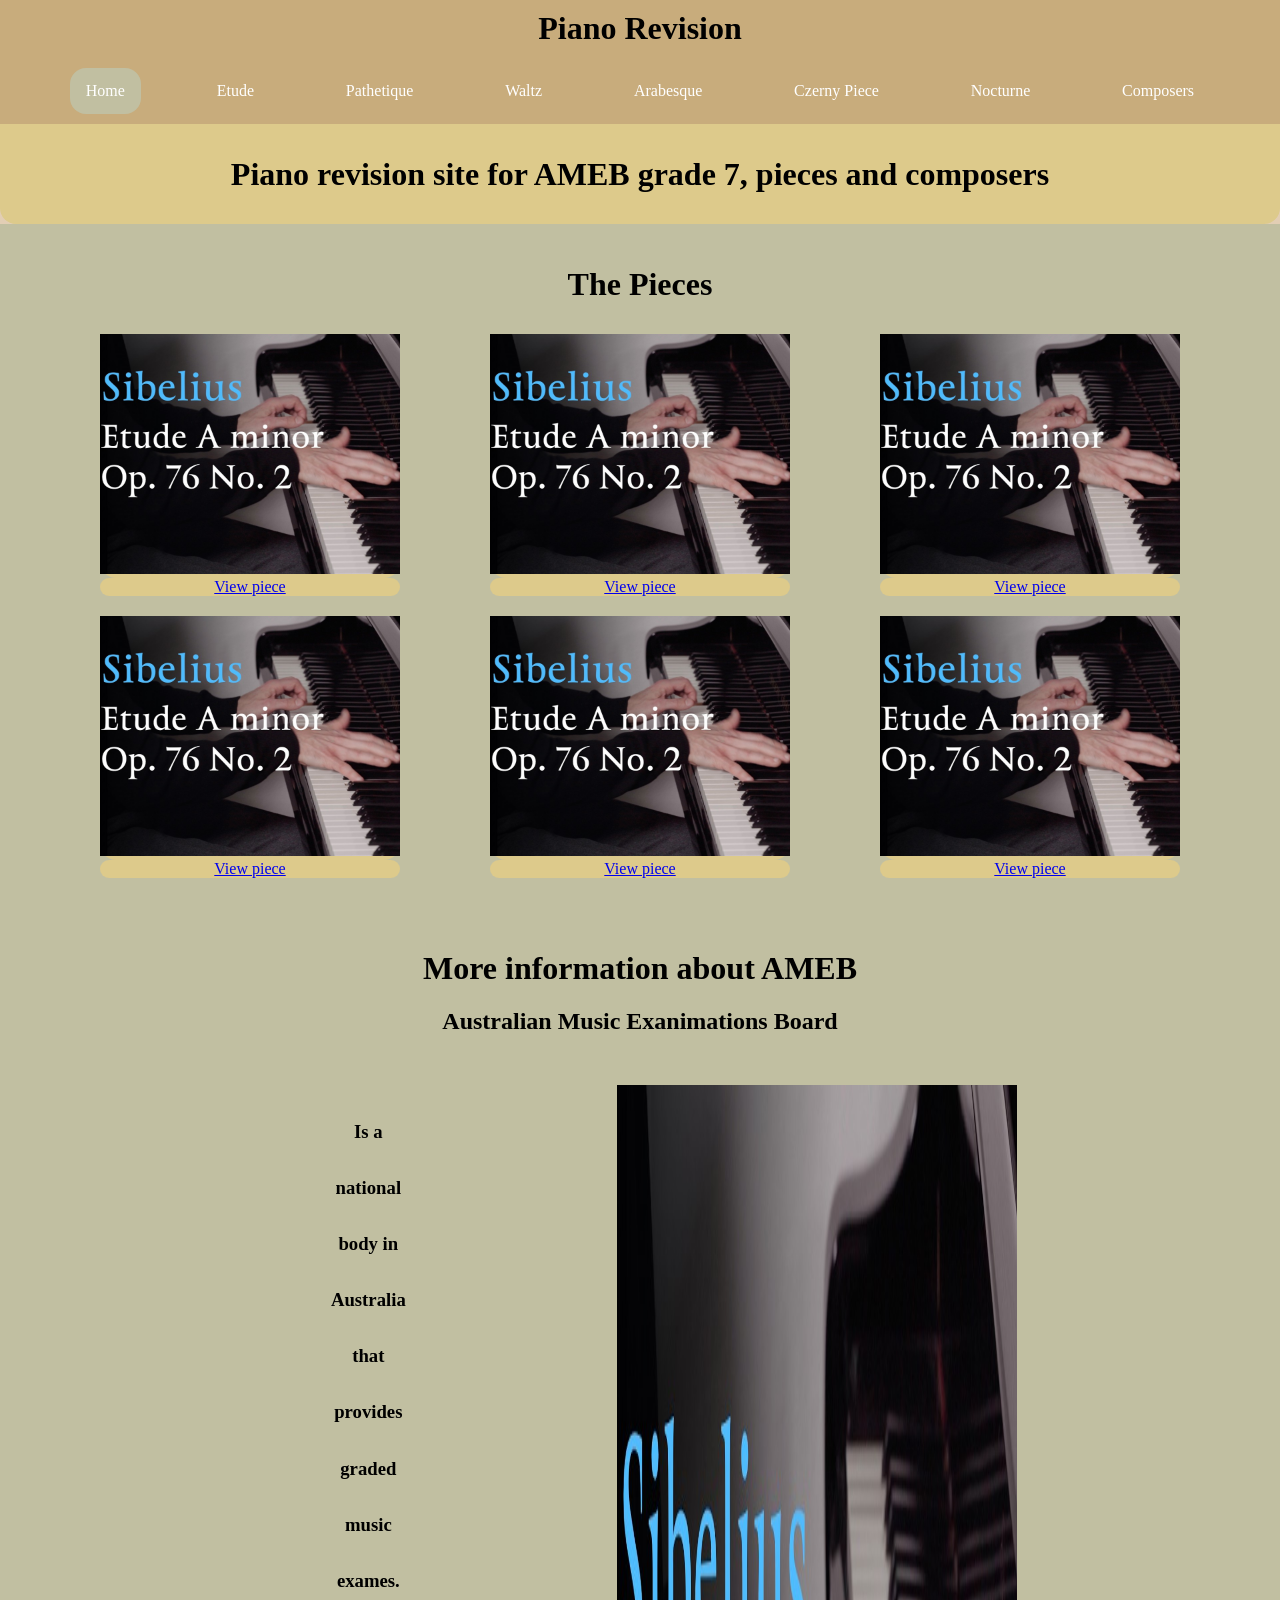
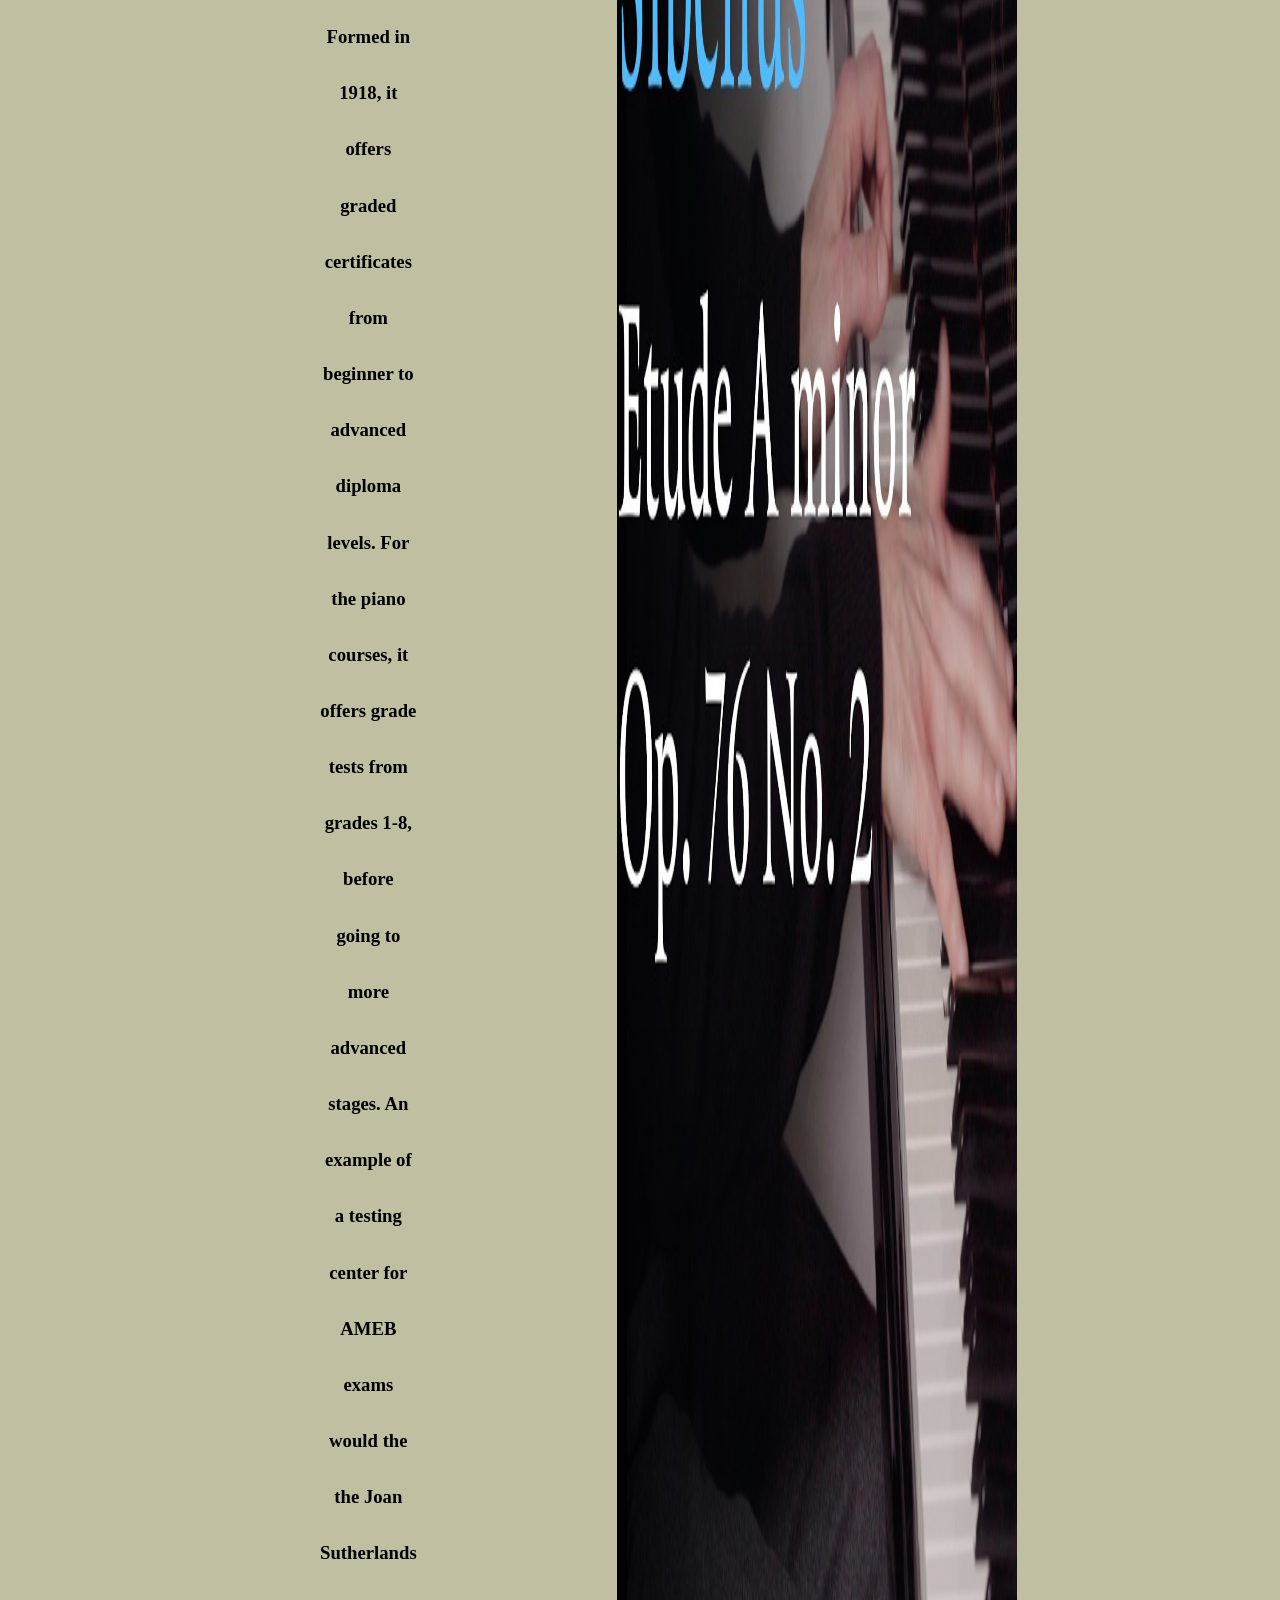
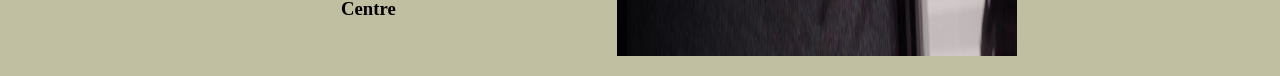
==== index.html @ ac322e9d "get a ameb more better css such as line height etc" ====
<!DOCTYPE html>
<html>
    <head>
        <link rel="stylesheet" href="styles.css">
        <title>Piano Revision</title>
        <meta name="viewport" content="width=device-width, initial-scale=1.0">
    </head>
    <body>
        <div class="header">
            <h1>Piano Revision</h1>
            <div class="navbar">
                <ul>
                    <li><a class="active" href="index.html">Home</a></li>
                    <li><a href="etudethirteenpieces.html">Etude</a></li>
                    <li><a href="pathetiquesonata.html">Pathetique</a></li>
                    <li><a href="waltz.html">Waltz</a></li>
                    <li><a href="arabesque.html">Arabesque</a></li>
                    <li><a href="czernyop.html">Czerny Piece</a></li>
                    <li><a href="nocturne5.html">Nocturne</a></li>
                    <li class="dropdown">
                        <a href="javascript:void(0)" class="dropbtn">Composers</a>
                        <div class="dropdown-content">
                            <a href="composers.html">Composers</a>
                            <a href="beethoven.html">Beethoven</a>
                            <a href="sibelius.html">Sibelius</a>
                            <a href="chopin.html">Chopin</a>
                            <a href="debussy.html">Debussy</a>
                            <a href="czerny.html">Czerny</a>
                            <a href="field.html">Field</a>
                        </div>
                    </li>
                </ul>
            </div>
        </div>
        </div>


        <div class="mcontent">
            <h1>Piano revision site for AMEB grade 7, pieces and composers</h1>
        </div>


        <div class="card">
            <h1>The Pieces</h1>
            <div class="pieces">
                <div class="piece">
                <a href="https://www.youtube.com/watch?v=n5FA8o_K3DQ"><img src="images/etude.png" alt="video of etude"></a>
                <a href="etudethirteenpieces.html">View piece</a>
                </div>
                <div class="piece">
                <a href="https://www.youtube.com/watch?v=n5FA8o_K3DQ"><img src="images/etude.png" alt="video of pathetique"></a>
                <a href="pathetiquesonata.html">View piece</a>
                </div>

                <div class="piece">
                <a href="https://www.youtube.com/watch?v=n5FA8o_K3DQ"><img src="images/etude.png" alt="video of waltz"></a>
                <a href="waltz.html">View piece</a>
                </div>

                <div class="piece">
                <a href="https://www.youtube.com/watch?v=n5FA8o_K3DQ"><img src="images/etude.png" alt="video of arabesque"></a>
                <a href="arabesque.html">View piece</a>
                </div>

                <div class="piece">
                <a href="https://www.youtube.com/watch?v=n5FA8o_K3DQ"><img src="images/etude.png" alt="video of czernypiece"></a>
                <a href="czernyop.html">View piece</a>
                </div>

                <div class="piece">
                <a href="https://www.youtube.com/watch?v=n5FA8o_K3DQ"><img src="images/etude.png" alt="video of nocturne"></a>
                <a href="nocturne5.html">View piece</a>
                </div>
            </div>
        </div>



        <div class="card">
            <h1>More information about AMEB</h1>
            <h2>Australian Music Exanimations Board</h2>
            <div class="ameb">
                <h3>Is a national body in Australia that provides graded music exames. Formed in 1918, it offers graded certificates from beginner to advanced diploma levels. For the piano courses, it offers grade tests from grades 1-8, before going to more advanced stages. An example of a testing center for AMEB exams would the the Joan Sutherlands Centre</h3>
                <img src="images/etude.png" alt="ameb logo">
            </div>
        </div>






    </body>
</html>
---- styles.css ----
body {
    background-color:rgb(226, 206, 180);
    margin: 0;
}


h1 {
    text-align:center;
}

div {
    margin: 0;
}

.header h1, 
.header h3 {
    margin-top: 0;
    color:rgb(0, 0, 0);
}

.card {
  background-color:#c1bfa1;
  padding: 20px;
  text-align:center;
}

.songTitle {
  display:flex;
  flex-wrap:wrap;
  background-color:bisque;
}

.ameb {
  display:flex;
  padding: 300px;
  padding-top:30px;
  padding-bottom:0px;
  gap: 200px;
  line-height: 3;
}

.ameb img {
  float:right;
  width: 400px;
  height: auto;
}

.pieces {
    display:flex;
    justify-content: space-evenly;
    padding: 10px;
    gap: 20px;
    flex-wrap:wrap;
}

.pieces img {
    width: 300px;
    height: auto;
}

.piece {
    display:flex;
    flex-direction:column
}


.piece a {
  background-color:#ddca8b;
  border-radius:16px;
}

.piece a:hover {
  background-color:#c1bfa1
}

.mcontent {
    background-color:#ddca8b;
    padding: 10px;
    border-bottom-left-radius:16px;
    border-bottom-right-radius: 16px;
}










.header {
    text-align:center;
    background-color:rgb(200, 172, 124);
    padding: 10px;
}

ul {
  list-style-type: none;
  margin: 0;
  padding: 0;
  display: flex;
  justify-content:space-evenly;
  flex-wrap: wrap;
}
ul li a, .dropbtn {
  display: block;
  color: rgb(255, 255, 255);
  padding: 14px 16px;
  text-decoration: none;
  border-radius:16px;
  white-space: nowrap;
}

ul li a:hover, .dropdown:hover .dropbtn {
  background-color: #ddca8b;
}

ul li a.active {
  background-color: #c1bfa1;
}

li.dropdown {
  display: inline-block;
  position:relative;
}

.dropdown-content {
  display: none;
  position: absolute;
  background-color:rgb(200, 172, 124);
  min-width: 160px;
  box-shadow: 0px 8px 16px 0px rgba(0,0,0,0.2);
  z-index: 1;
}


.dropdown-content a {
  color: black;
  padding: 12px 16px;
  text-decoration: none;
  display: block;
  text-align: left;
}

.dropdown-content a:hover {
    background-color: #ddca8b;
}

.dropdown:hover .dropdown-content {
  display: block;
}

@media screen and (max-width: 800px) {
  .pieces img {
    width: 150px; /* The width is 100%, when the viewport is 800px or smaller */
  }

  .ameb img {
    width: 200px;
  }
}
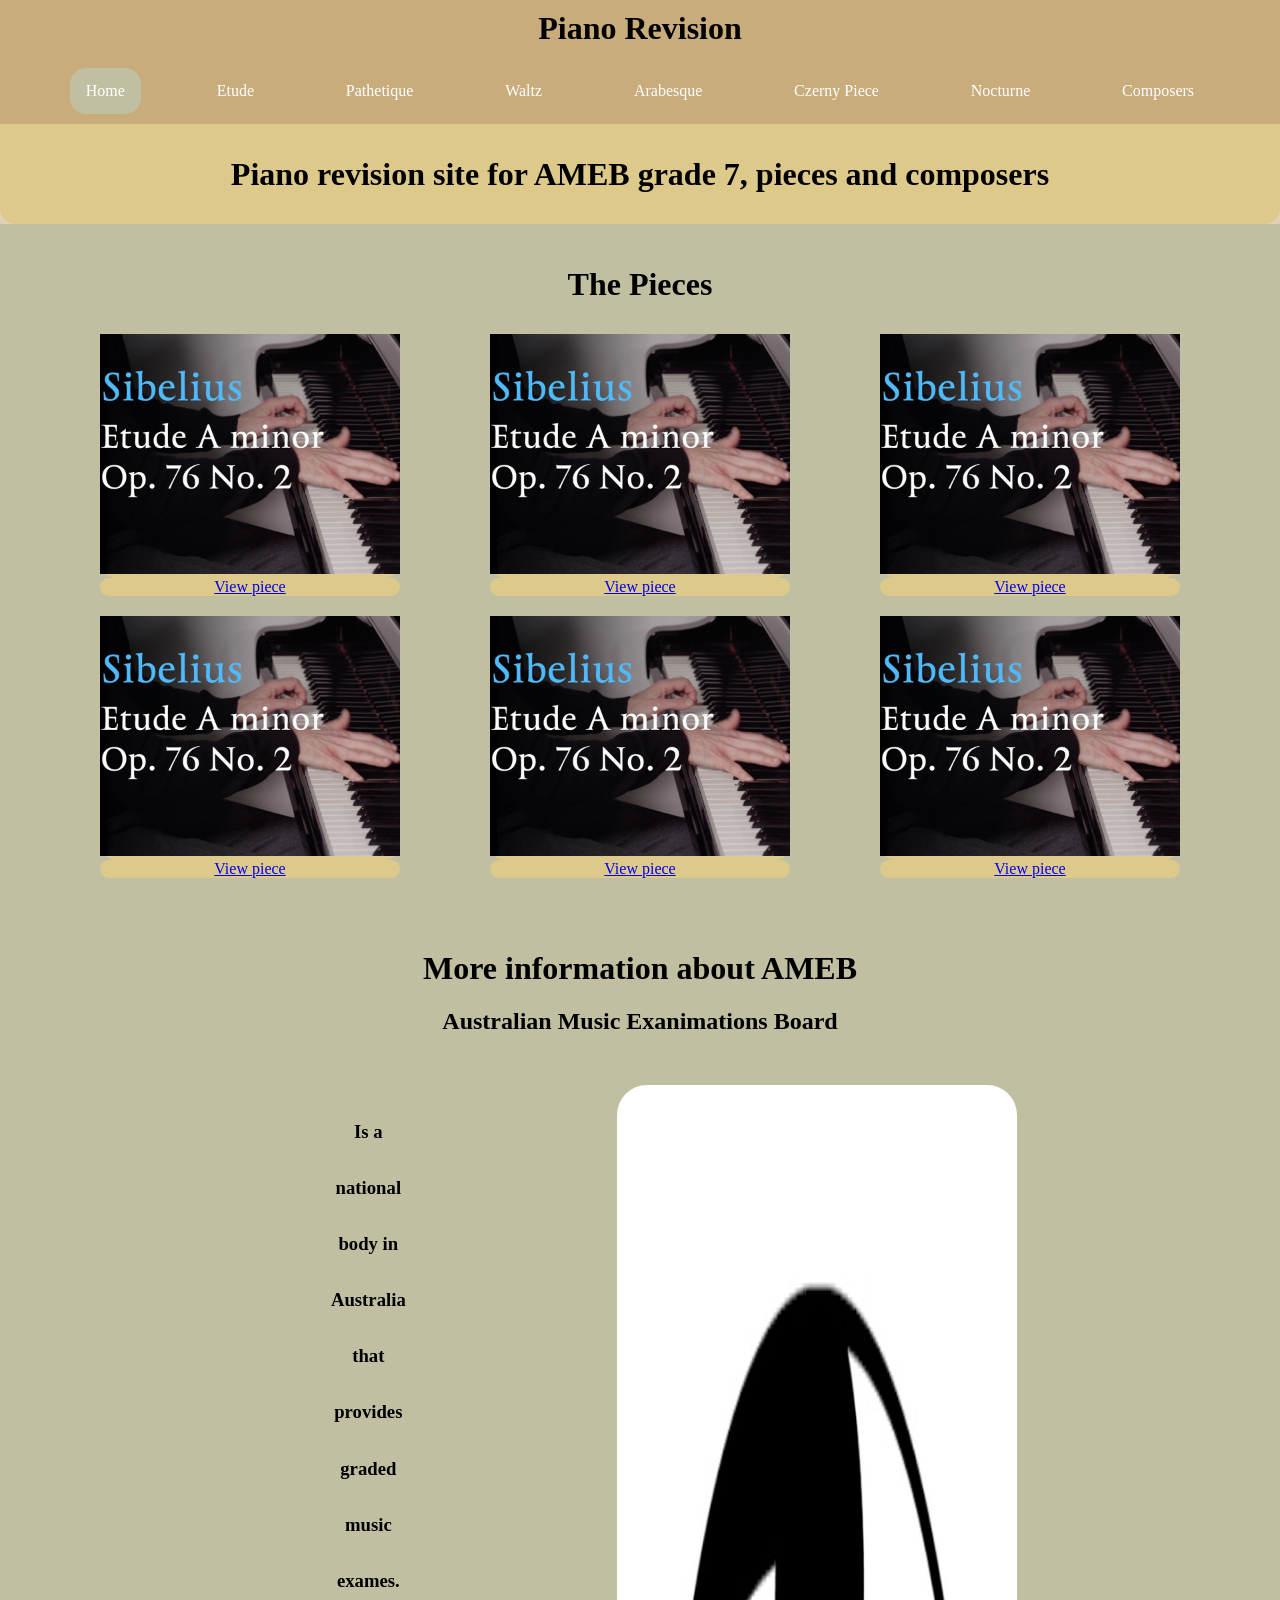
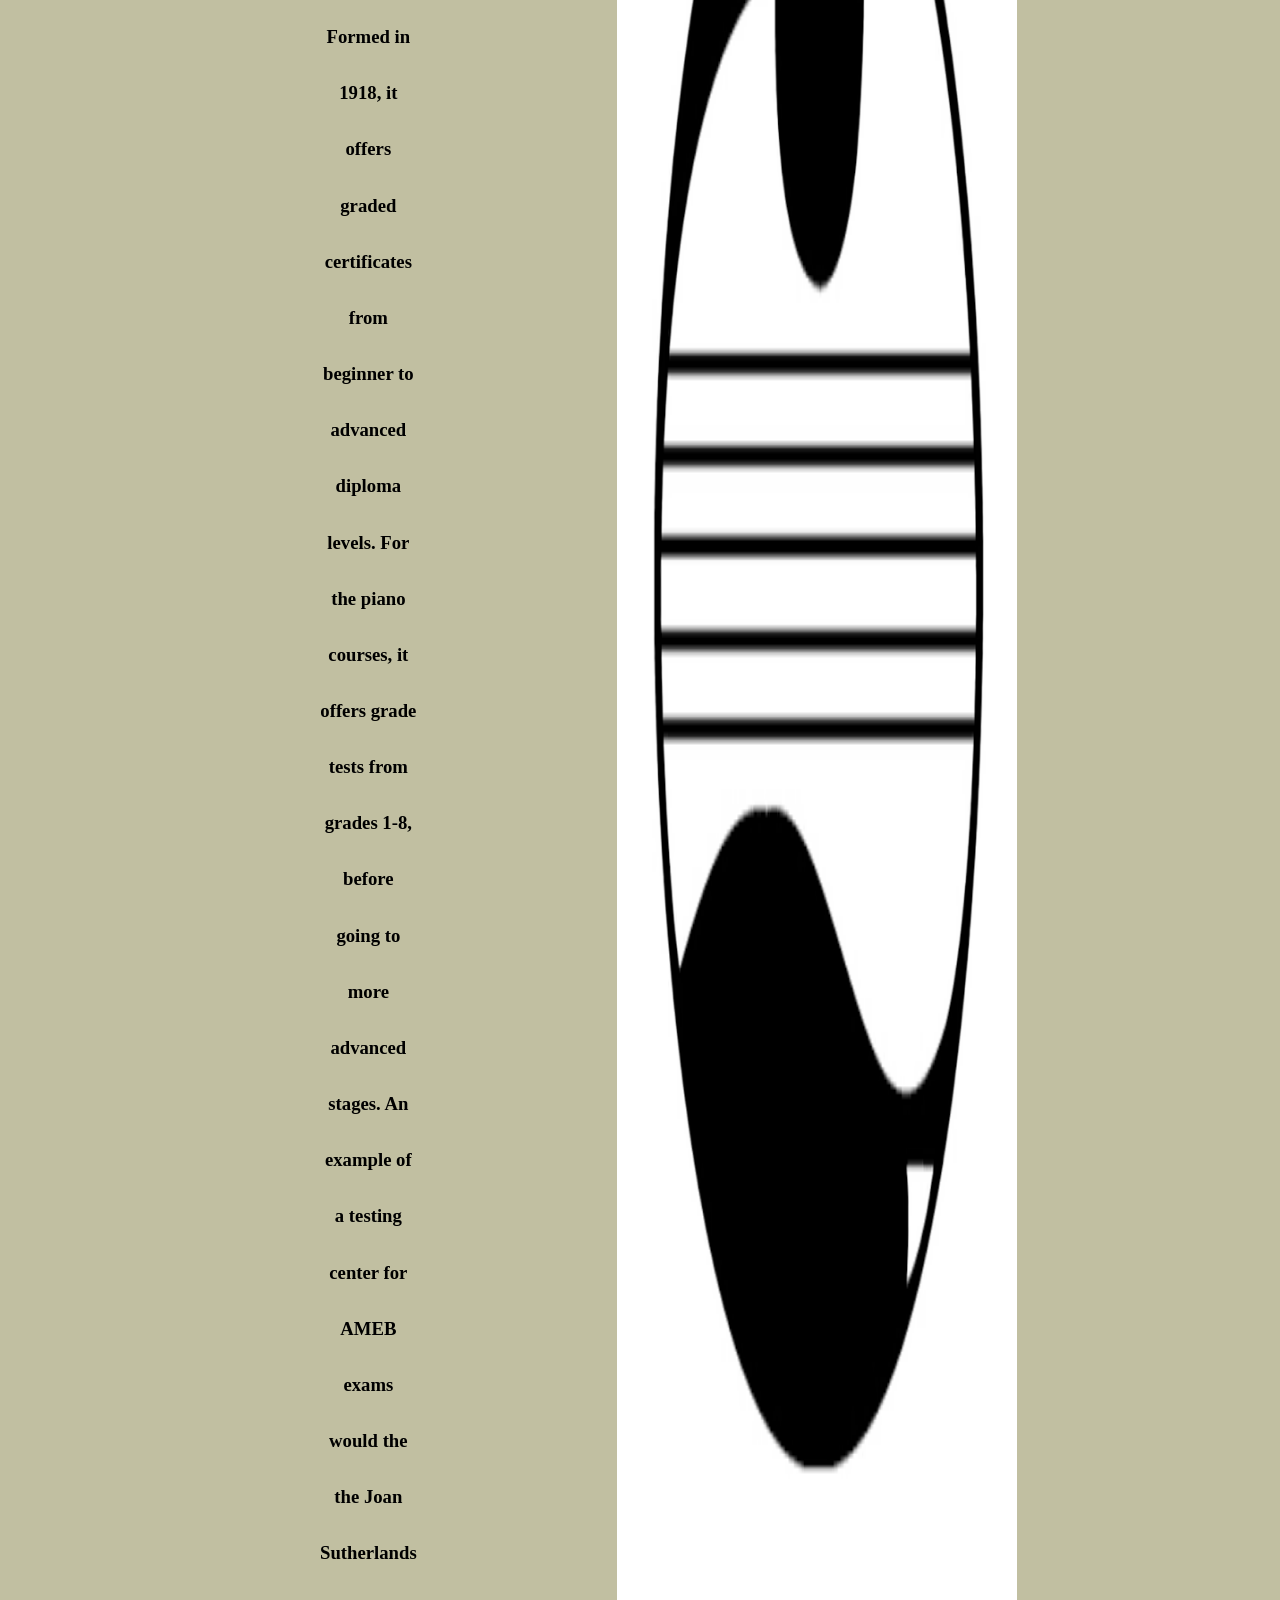
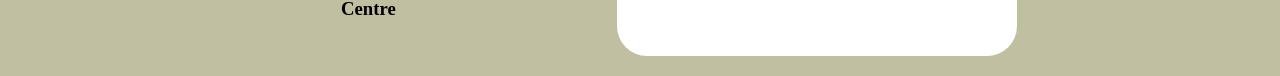
==== commit d62f694a: "nicer border radius for the image" ====
--- a/index.html
+++ b/index.html
@@ -81,7 +81,7 @@
             <h2>Australian Music Exanimations Board</h2>
             <div class="ameb">
                 <h3>Is a national body in Australia that provides graded music exames. Formed in 1918, it offers graded certificates from beginner to advanced diploma levels. For the piano courses, it offers grade tests from grades 1-8, before going to more advanced stages. An example of a testing center for AMEB exams would the the Joan Sutherlands Centre</h3>
-                <img src="images/etude.png" alt="ameb logo">
+                <img src="images/ameb.png" alt="ameb logo">
             </div>
         </div>
 
--- a/styles.css
+++ b/styles.css
@@ -47,6 +47,7 @@
   float:right;
   width: 400px;
   height: auto;
+  border-radius:30px;
 }
 
 .pieces {
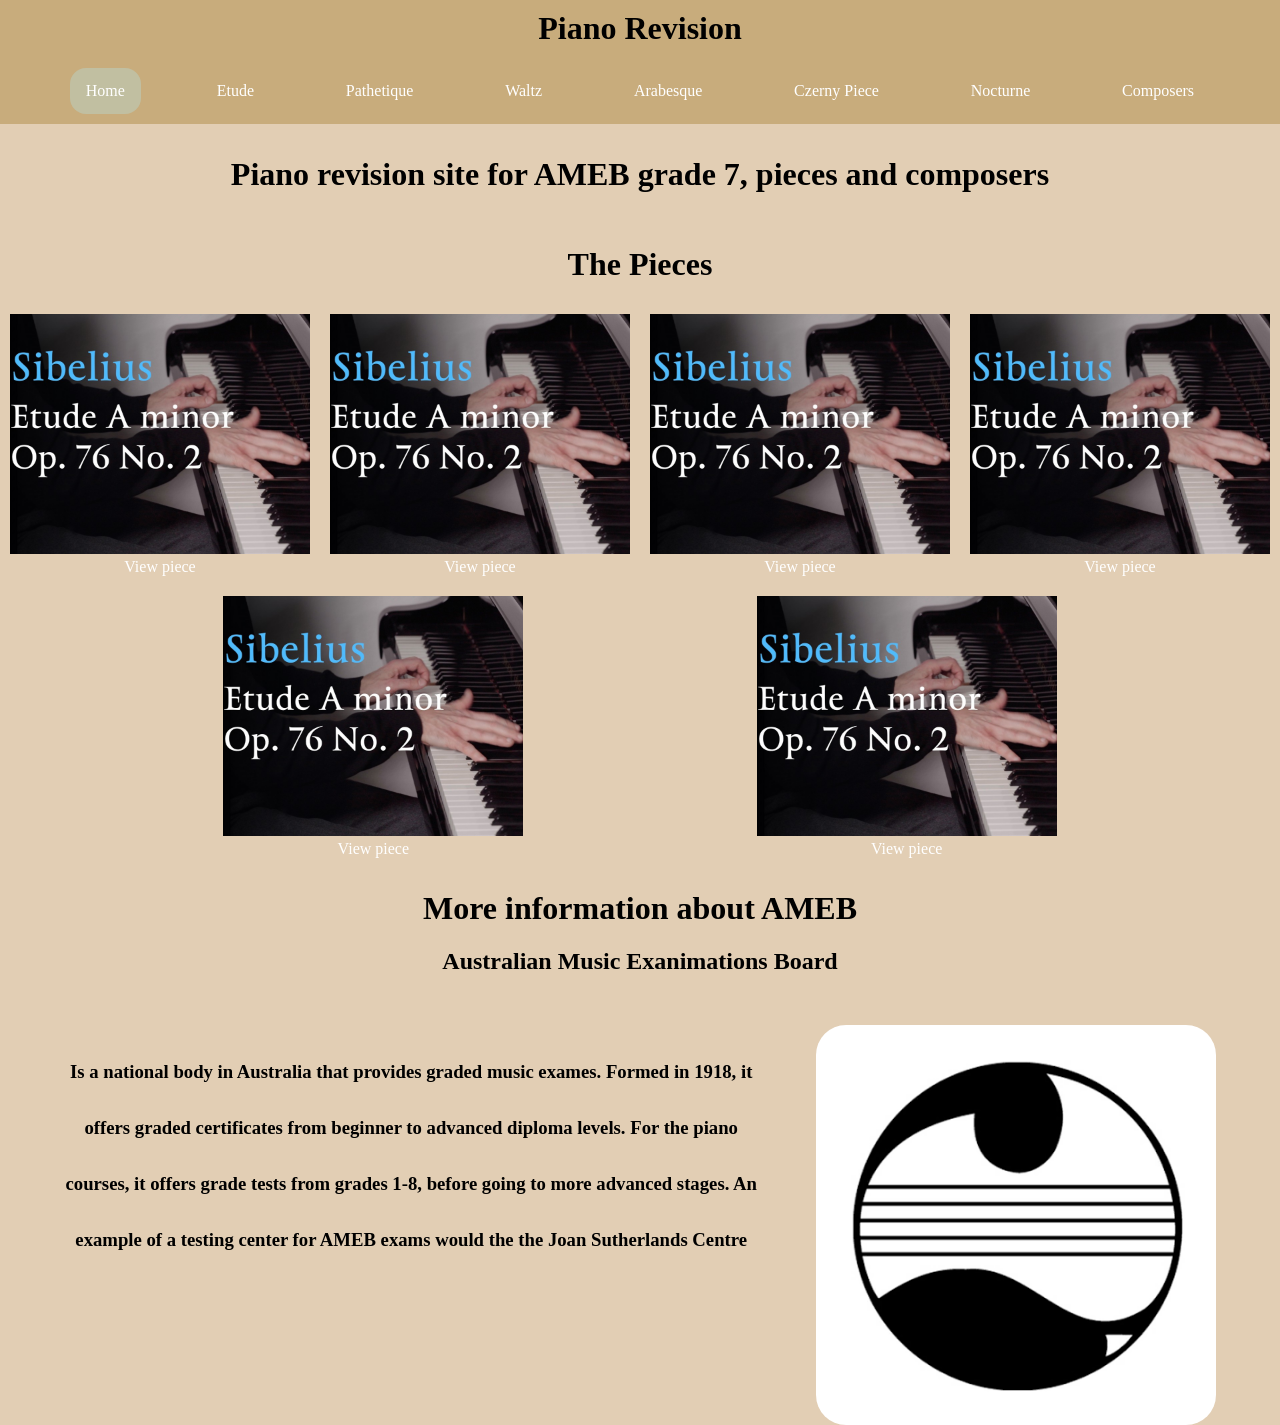
==== commit 990bf6ab: "remove composers bar" ====
--- a/index.html
+++ b/index.html
@@ -20,7 +20,6 @@
                     <li class="dropdown">
                         <a href="javascript:void(0)" class="dropbtn">Composers</a>
                         <div class="dropdown-content">
-                            <a href="composers.html">Composers</a>
                             <a href="beethoven.html">Beethoven</a>
                             <a href="sibelius.html">Sibelius</a>
                             <a href="chopin.html">Chopin</a>
--- a/styles.css
+++ b/styles.css
@@ -1,15 +1,25 @@
-
+:root {
+    --body-bg-color:rgb(226, 206, 180);
+    --card-bg-color:#c1bfa1;
+    --secondary-color:ddca8b;
+    --topbar-bg-color:#69a5cf;
+    --text-color:black;
+    --gameicons-bg-color:rgb(167, 213, 253);
+    --gdbackground: linear-gradient(to bottom right, #3366cc 0%, #66ffff 100%); /* This is a gradient */
+}
 
 
 
 body {
-    background-color:rgb(226, 206, 180);
+    background-color:var(--body-bg-color);
     margin: 0;
 }
 
 
-h1 {
-    text-align:center;
+
+
+p, h1, h2, h3, h4 {
+  text-align:center;
 }
 
 div {
@@ -23,32 +33,91 @@
 }
 
 .card {
-  background-color:#c1bfa1;
+  background-color:var(--card-bg-color)
   padding: 20px;
   text-align:center;
 }
 
+.songInfo {
+  display:flex;
+  flex-wrap:wrap;
+  flex-direction:column;
+  justify-content:space-evenly;
+  padding-left: 30%;
+  order:2;
+}
+
+
 .songTitle {
   display:flex;
   flex-wrap:wrap;
+  text-align:center;
   background-color:bisque;
-}
+  flex-direction:row;
+  justify-content:space-evenly;
+  place-items:center;
+  padding-bottom:20px;
+}
+
+.songTitle div {
+  width:33.33333%;
+}
+
+.songTitle img {
+  border-radius:16px;
+  max-width: 70%;
+  max-height:400px;
+  align-self:center;
+}
+
+.whichCountry img {
+  width: 300px;
+  margin:30px;
+  margin-top:0;
+  margin-bottom:0;
+}
+
+.compOverview {
+  display:flex;
+  gap:30px;
+}
+
+.compOverview div {
+  width:50%;
+}
+
+.songOverview { 
+  display:flex;
+  flex-wrap:wrap;
+  justify-content:center;
+}
+
+.timeLiving h1, .timeLiving h2{
+  margin-bottom:15%;
+}
+
+.bgInfo {
+  text-align:center;
+}
+
 
 .ameb {
   display:flex;
-  padding: 300px;
+  padding: 5%;
   padding-top:30px;
   padding-bottom:0px;
-  gap: 200px;
+  gap: 5%;
   line-height: 3;
 }
 
 .ameb img {
   float:right;
   width: 400px;
-  height: auto;
+  height: 400px;
   border-radius:30px;
-}
+  align-self:center;
+}
+
 
 .pieces {
     display:flex;
@@ -69,17 +138,19 @@
 }
 
 
-.piece a {
-  background-color:#ddca8b;
+.piece a[href$=".html"] {
+  background-color:var(--secondary-color);
   border-radius:16px;
-}
-
-.piece a:hover {
+  text-decoration:none;
+  color:white;
+}
+
+.piece a[href$=".html"]:hover {
   background-color:#c1bfa1
 }
 
 .mcontent {
-    background-color:#ddca8b;
+    background-color:var(--secondary-color);
     padding: 10px;
     border-bottom-left-radius:16px;
     border-bottom-right-radius: 16px;
@@ -87,9 +158,26 @@
 
 
 
-
-
-
+/* Composer html section */
+
+.aboutComp {
+  text-align:center;
+  display: flex;
+  flex-wrap:wrap;
+  flex-direction:column;
+}
+
+.aboutComp h1 {
+  padding: 16px;
+  margin:10px;
+}
+
+.famousComps {
+  display:flex;
+  flex-wrap:wrap;
+  text-decoration:none;
+  justify-content:center;
+}
 
 
 
@@ -118,17 +206,28 @@
 }
 
 ul li a:hover, .dropdown:hover .dropbtn {
-  background-color: #ddca8b;
+  background-color: var(--secondary-color);
 }
 
 ul li a.active {
-  background-color: #c1bfa1;
+  background-color: var(--card-bg-color);
 }
 
 li.dropdown {
   display: inline-block;
   position:relative;
 }
+
+.notes {
+  text-align:center;
+}
+
+.notes ul {
+  list-style-type:circle;
+  display:inline-block;
+  flex-wrap:nowrap;
+}
+
 
 .dropdown-content {
   display: none;
@@ -149,7 +248,7 @@
 }
 
 .dropdown-content a:hover {
-    background-color: #ddca8b;
+    background-color: var(--secondary-color);
 }
 
 .dropdown:hover .dropdown-content {
@@ -158,10 +257,21 @@
 
 @media screen and (max-width: 800px) {
   .pieces img {
-    width: 150px; /* The width is 100%, when the viewport is 800px or smaller */
+    width: 150px; /* The width is 100%, when the viewport is 800px or bigger */
+    
   }
 
   .ameb img {
+    align-self:center;
     width: 200px;
+    height: 200px;
+  }
+
+  .ameb {
+    padding: 0;
+    gap:10px;
+  }
+  .songInfo {
+    padding-left:30px;
   }
 }
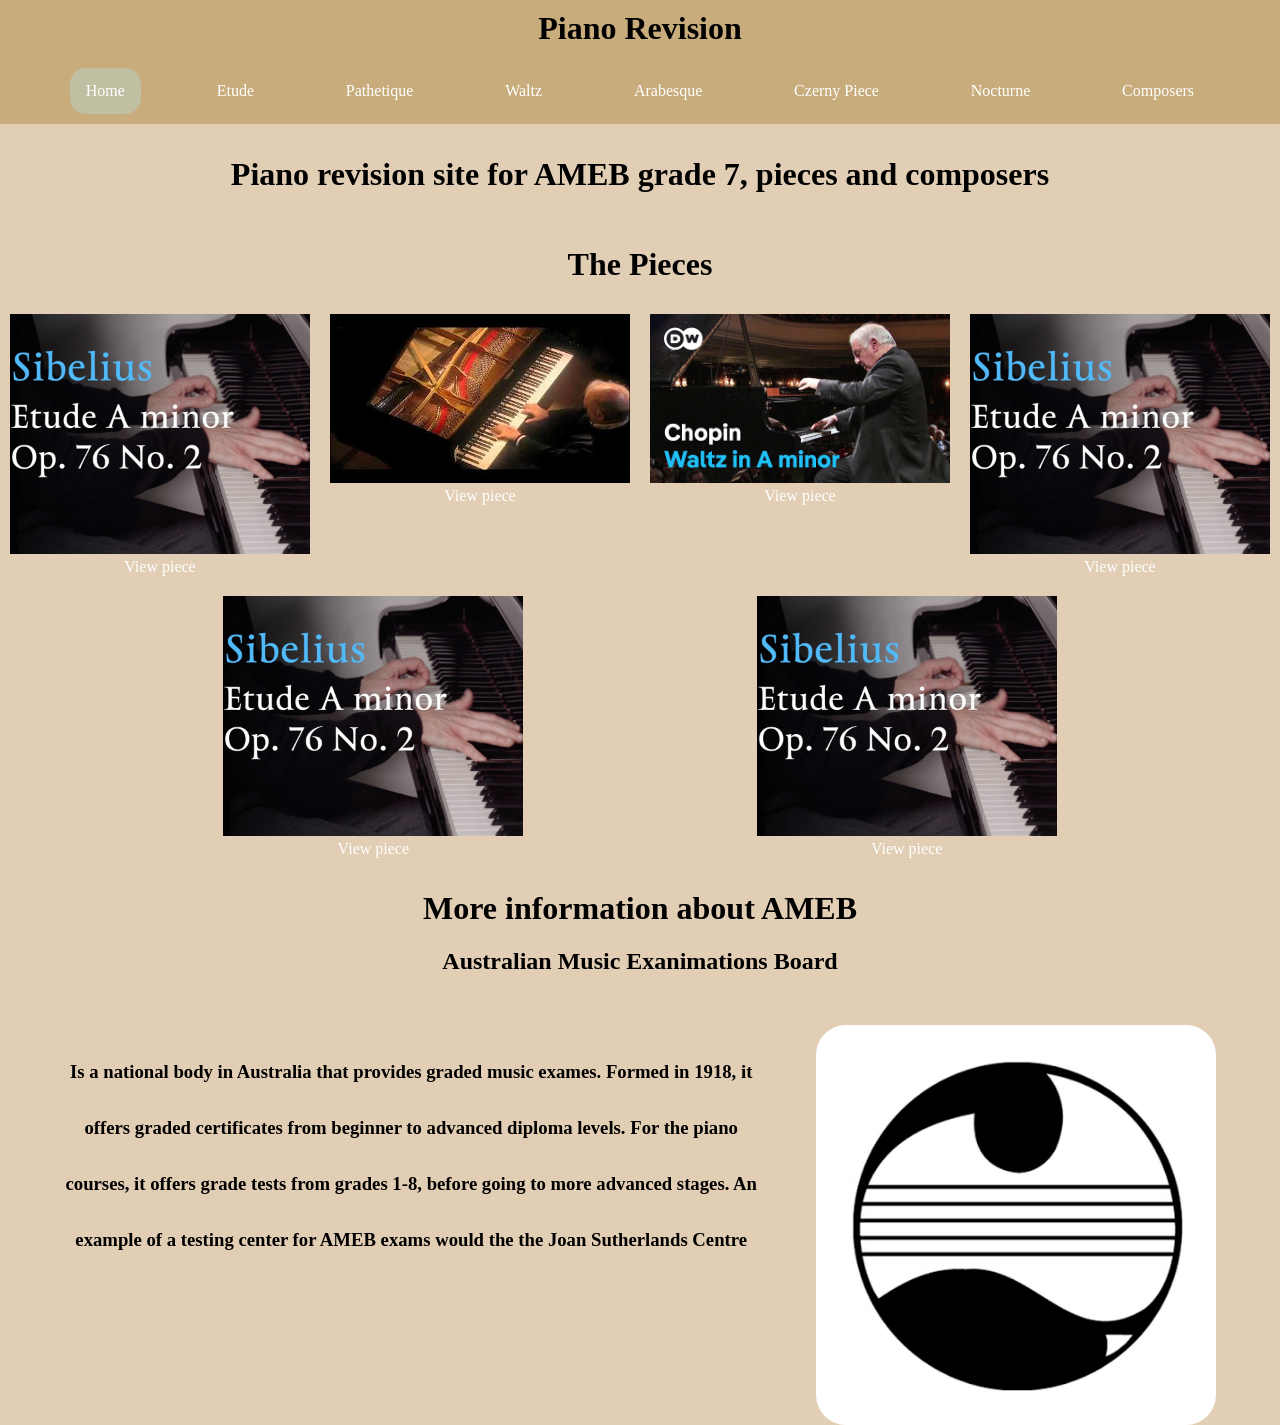
==== commit bf05aef5: "update index images and youtube linsk (half done)" ====
--- a/index.html
+++ b/index.html
@@ -47,12 +47,12 @@
                 <a href="etudethirteenpieces.html">View piece</a>
                 </div>
                 <div class="piece">
-                <a href="https://www.youtube.com/watch?v=n5FA8o_K3DQ"><img src="images/etude.png" alt="video of pathetique"></a>
+                <a href="https://www.youtube.com/watch?v=lJpSqC86vaw"><img src="images/pathetique.png" alt="video of pathetique"></a>
                 <a href="pathetiquesonata.html">View piece</a>
                 </div>
 
                 <div class="piece">
-                <a href="https://www.youtube.com/watch?v=n5FA8o_K3DQ"><img src="images/etude.png" alt="video of waltz"></a>
+                <a href="https://www.youtube.com/watch?v=0XBjtEfG8jI"><img src="images/waltz.png" alt="video of waltz"></a>
                 <a href="waltz.html">View piece</a>
                 </div>
 
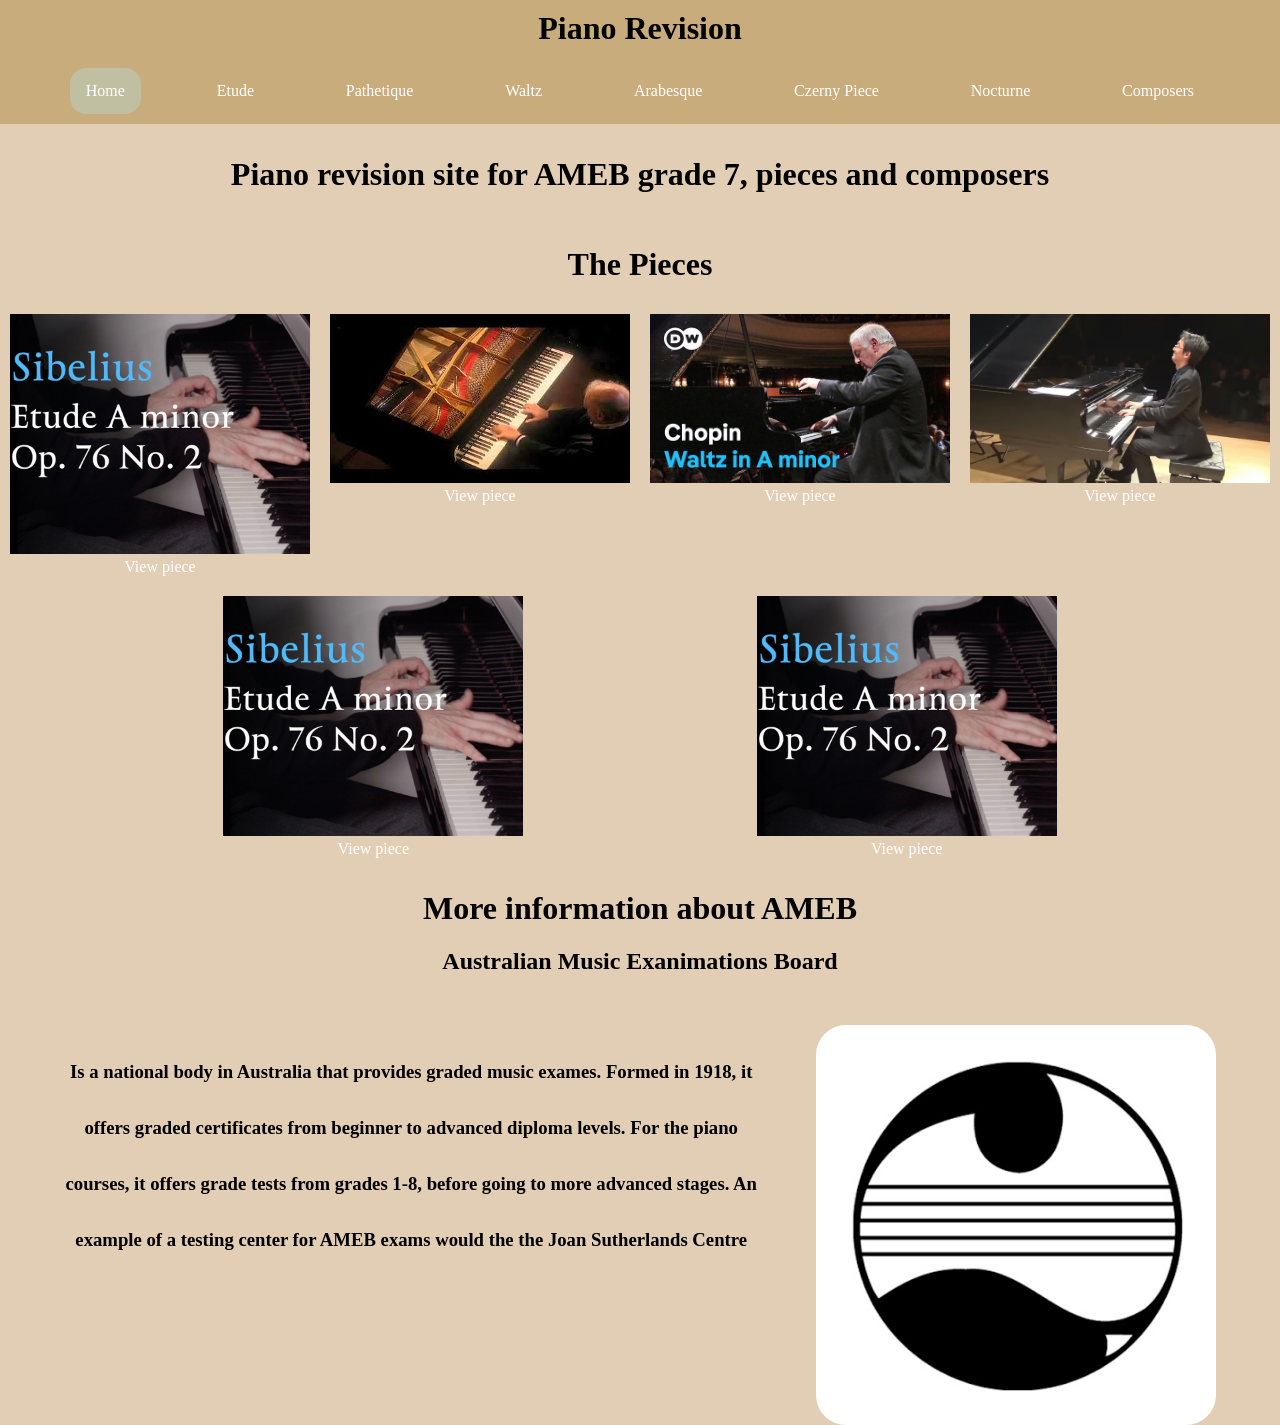
==== commit c82d76c8: "write a non sloppy readme" ====
--- a/index.html
+++ b/index.html
@@ -56,8 +56,8 @@
                 <a href="waltz.html">View piece</a>
                 </div>
 
-                <div class="piece">
-                <a href="https://www.youtube.com/watch?v=n5FA8o_K3DQ"><img src="images/etude.png" alt="video of arabesque"></a>
+                <div class="piece"> 
+                <a href="https://www.youtube.com/watch?v=XMVmQAW0CM8"><img src="images/arabesque.png" alt="video of arabesque"></a>
                 <a href="arabesque.html">View piece</a>
                 </div>
 
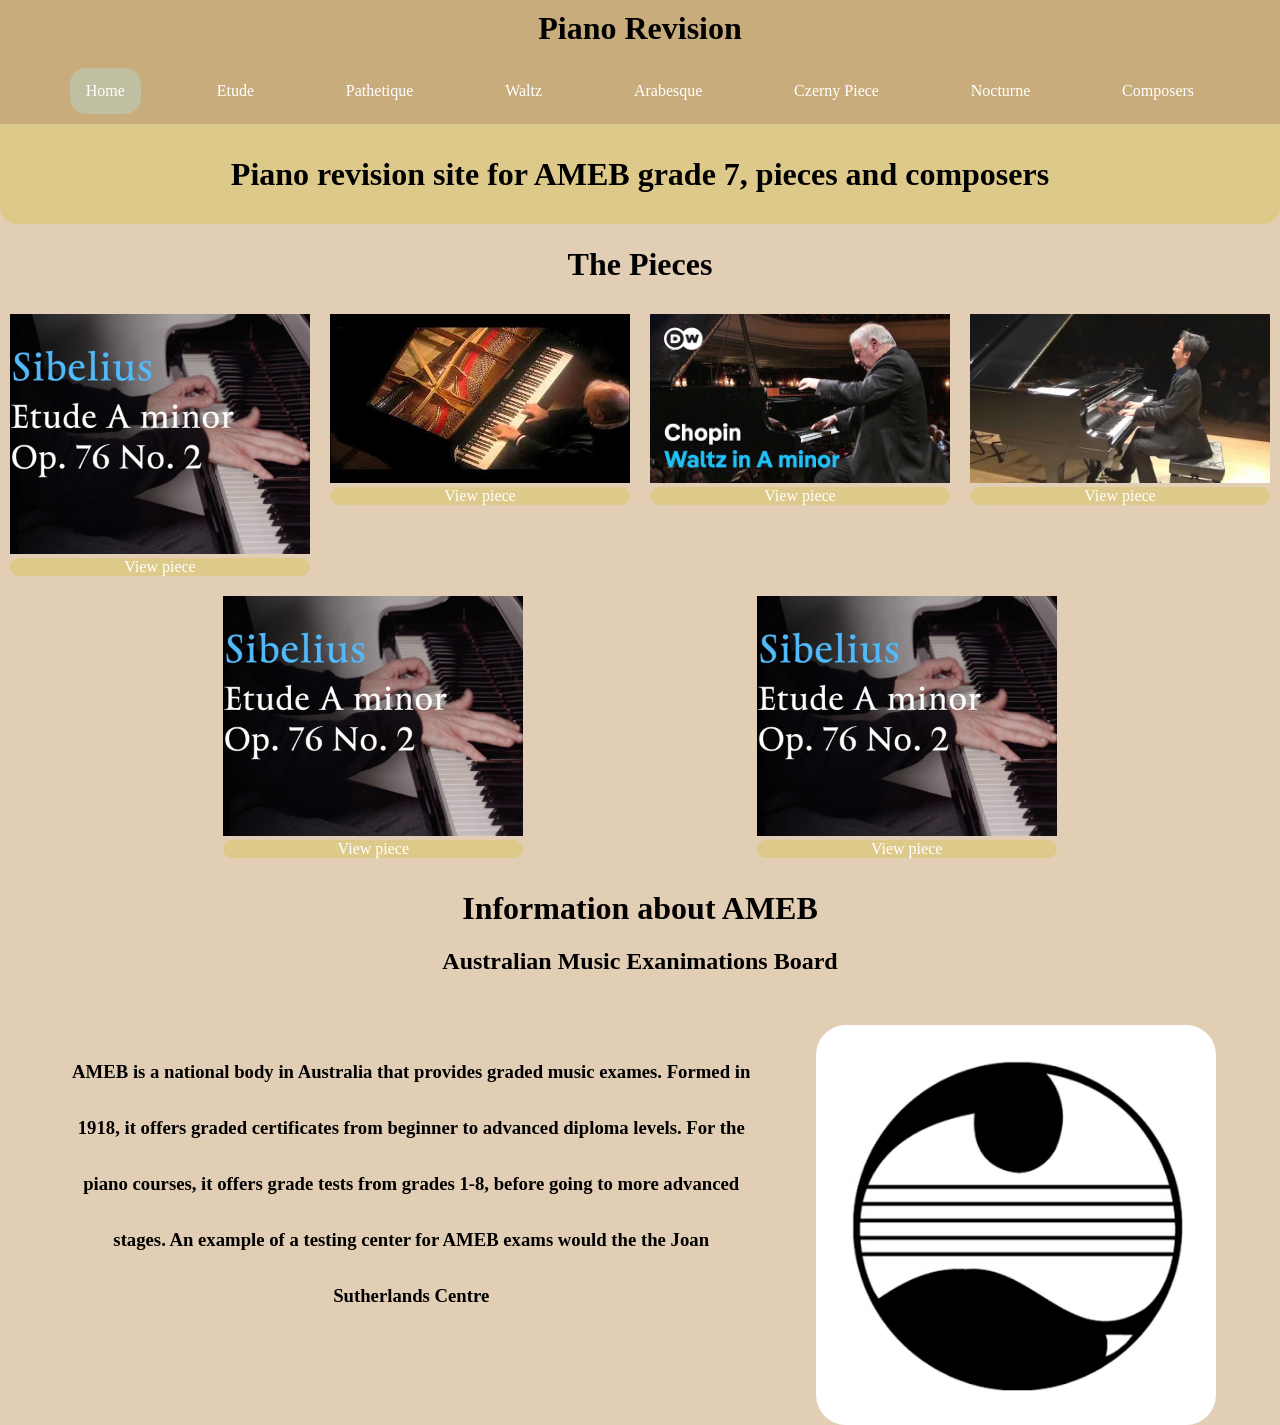
==== commit 16494062: "text refinery" ====
--- a/index.html
+++ b/index.html
@@ -76,10 +76,10 @@
 
 
         <div class="card">
-            <h1>More information about AMEB</h1>
+            <h1>Information about AMEB</h1>
             <h2>Australian Music Exanimations Board</h2>
             <div class="ameb">
-                <h3>Is a national body in Australia that provides graded music exames. Formed in 1918, it offers graded certificates from beginner to advanced diploma levels. For the piano courses, it offers grade tests from grades 1-8, before going to more advanced stages. An example of a testing center for AMEB exams would the the Joan Sutherlands Centre</h3>
+                <h3>AMEB is a national body in Australia that provides graded music exames. Formed in 1918, it offers graded certificates from beginner to advanced diploma levels. For the piano courses, it offers grade tests from grades 1-8, before going to more advanced stages. An example of a testing center for AMEB exams would the the Joan Sutherlands Centre</h3>
                 <img src="images/ameb.png" alt="ameb logo">
             </div>
         </div>
--- a/styles.css
+++ b/styles.css
@@ -1,7 +1,7 @@
 :root {
     --body-bg-color:rgb(226, 206, 180);
     --card-bg-color:#c1bfa1;
-    --secondary-color:ddca8b;
+    --secondary-color:#ddca8b;
     --topbar-bg-color:#69a5cf;
     --text-color:black;
     --gameicons-bg-color:rgb(167, 213, 253);
@@ -53,10 +53,9 @@
   flex-wrap:wrap;
   text-align:center;
   background-color:bisque;
-  flex-direction:row;
+  flex-direction:column;
   justify-content:space-evenly;
   place-items:center;
-  padding-bottom:20px;
 }
 
 .songTitle div {
@@ -77,19 +76,16 @@
   margin-bottom:0;
 }
 
-.compOverview {
-  display:flex;
-  gap:30px;
-}
-
-.compOverview div {
+.songOverview { 
+  order:2;
   width:50%;
 }
 
-.songOverview { 
-  display:flex;
-  flex-wrap:wrap;
-  justify-content:center;
+.overviewWrapper {
+  display:flex;
+  justify-content:space-evenly;
+  flex-wrap:wrap;
+  flex-direction:row;
 }
 
 .timeLiving h1, .timeLiving h2{
@@ -98,6 +94,8 @@
 
 .bgInfo {
   text-align:center;
+  order:1;
+  width:50%;
 }
 
 
@@ -274,4 +272,13 @@
   .songInfo {
     padding-left:30px;
   }
+
+  .songOverview {
+    width:100%;
+  }
+
+  .bgInfo {
+    width:100%;
+  }
+  
 }
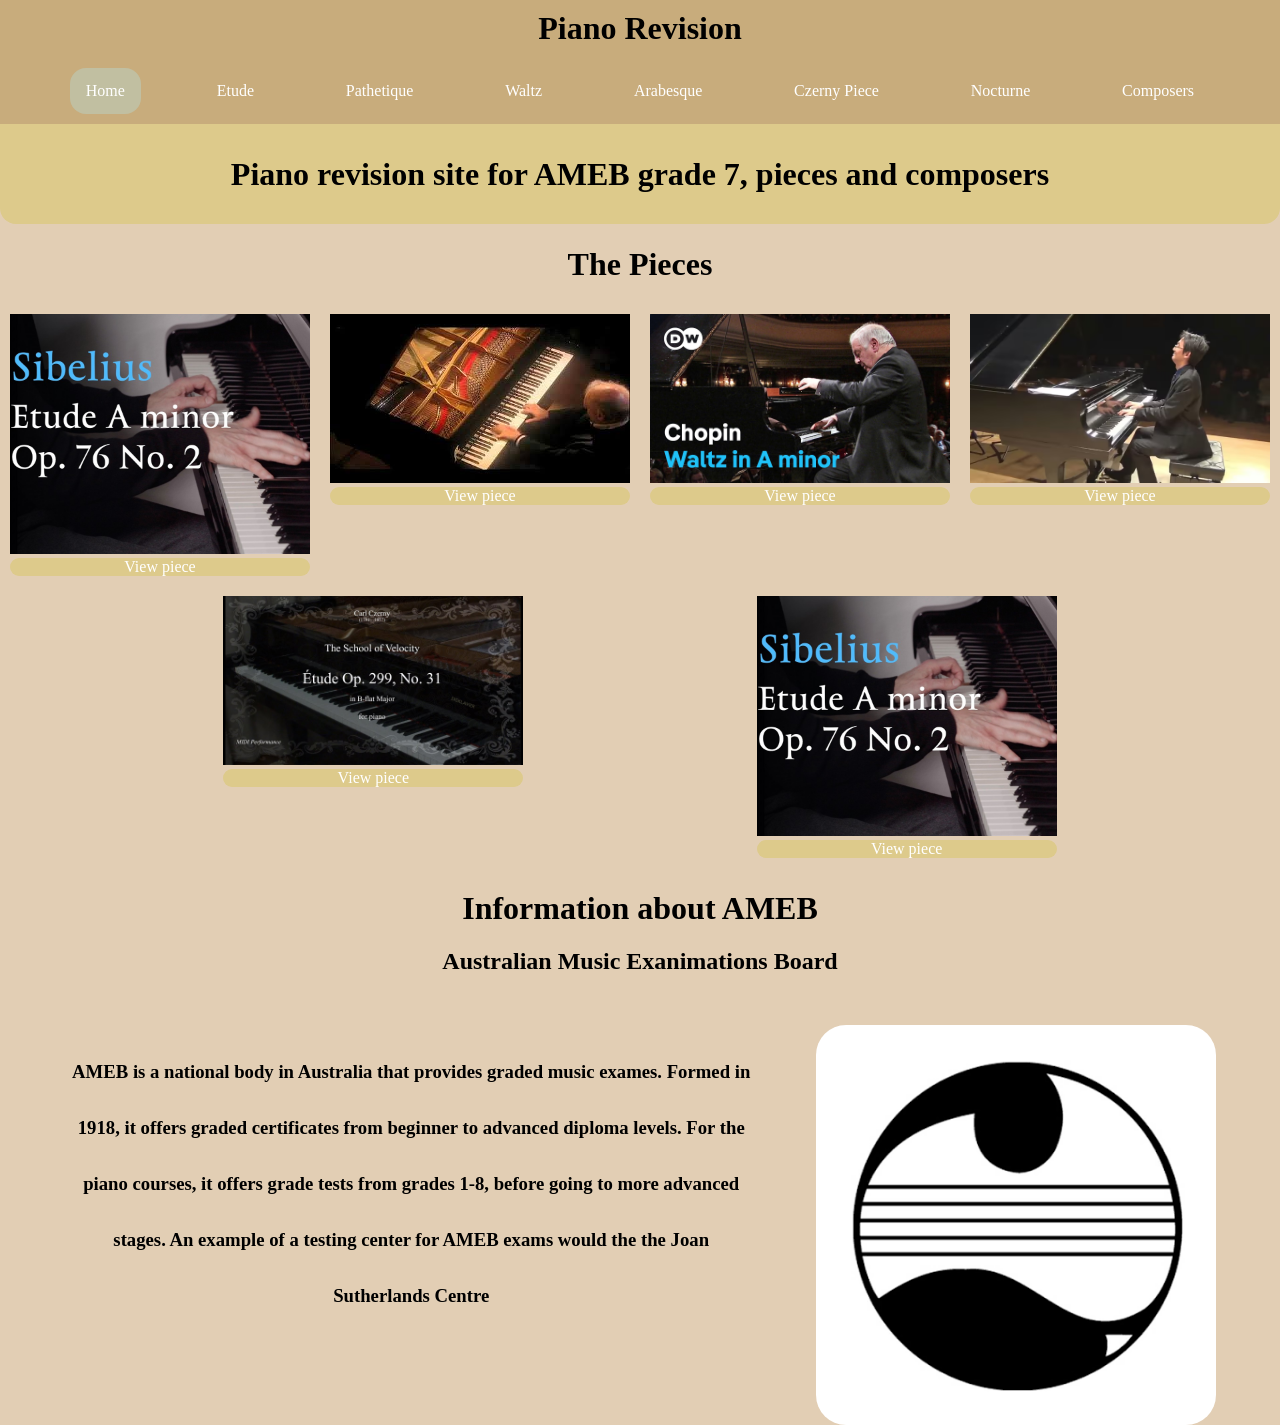
==== commit 424799c4: "updated image and vid for czerny etude on index" ====
--- a/index.html
+++ b/index.html
@@ -62,7 +62,7 @@
                 </div>
 
                 <div class="piece">
-                <a href="https://www.youtube.com/watch?v=n5FA8o_K3DQ"><img src="images/etude.png" alt="video of czernypiece"></a>
+                <a href="https://www.youtube.com/watch?v=ynDh5eaHzIo"><img src="images/czetude.png" alt="video of czernypiece"></a>
                 <a href="czernyop.html">View piece</a>
                 </div>
 
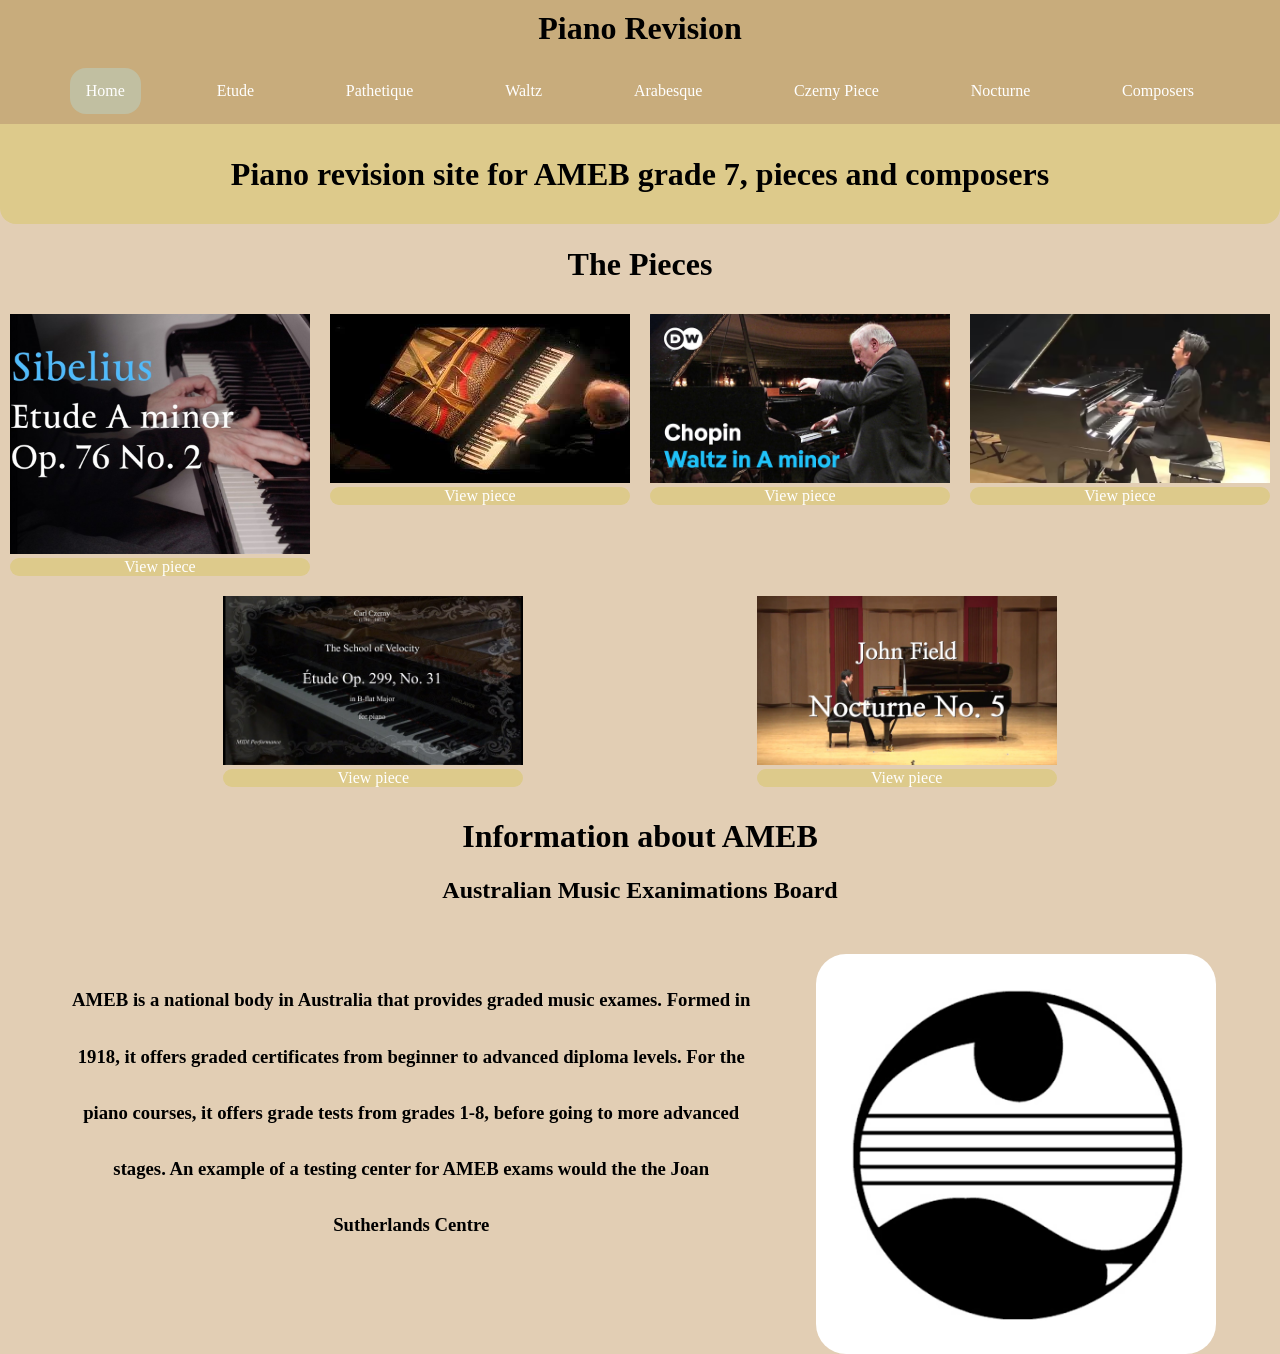
==== commit a448e04c: "updated img and song nocturne 5 index" ====
--- a/index.html
+++ b/index.html
@@ -67,7 +67,7 @@
                 </div>
 
                 <div class="piece">
-                <a href="https://www.youtube.com/watch?v=n5FA8o_K3DQ"><img src="images/etude.png" alt="video of nocturne"></a>
+                <a href="https://www.youtube.com/watch?v=yWi_hw-7Xmk"><img src="images/nocturne.png" alt="video of nocturne"></a>
                 <a href="nocturne5.html">View piece</a>
                 </div>
             </div>
